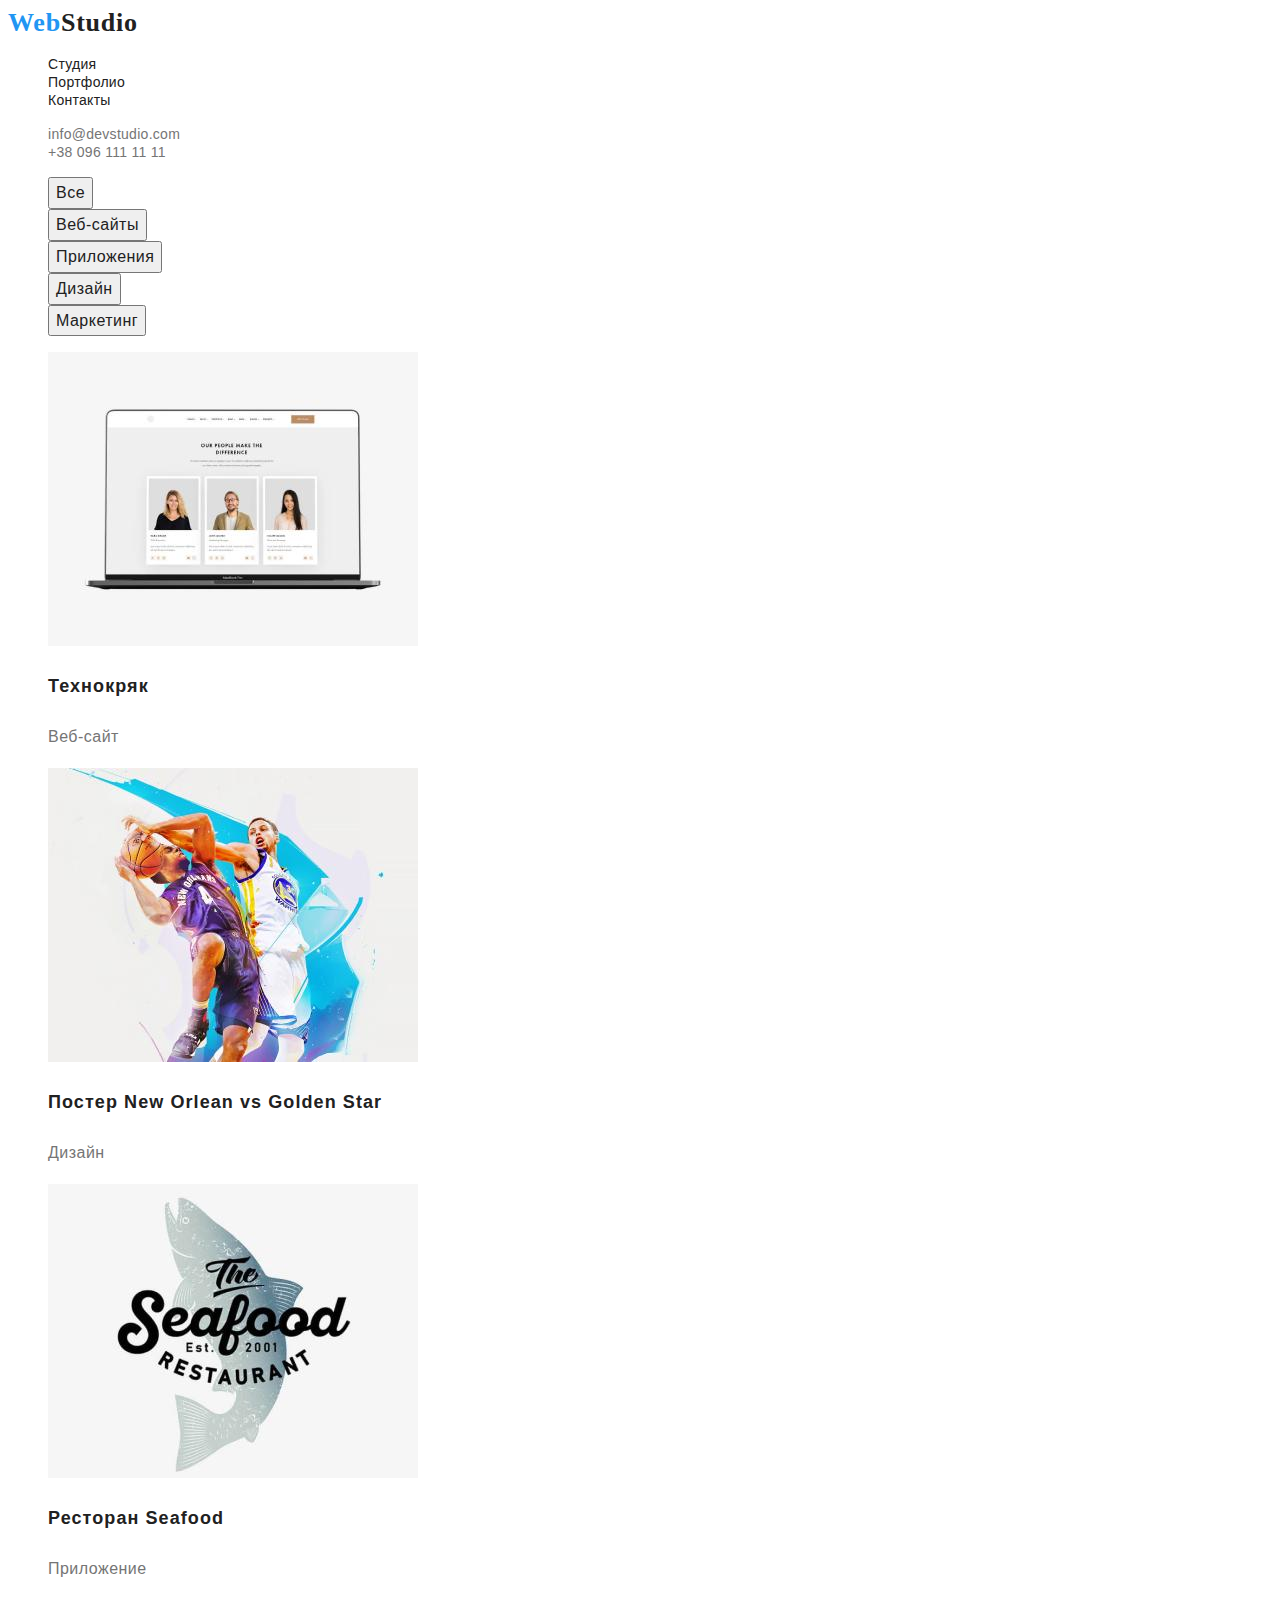
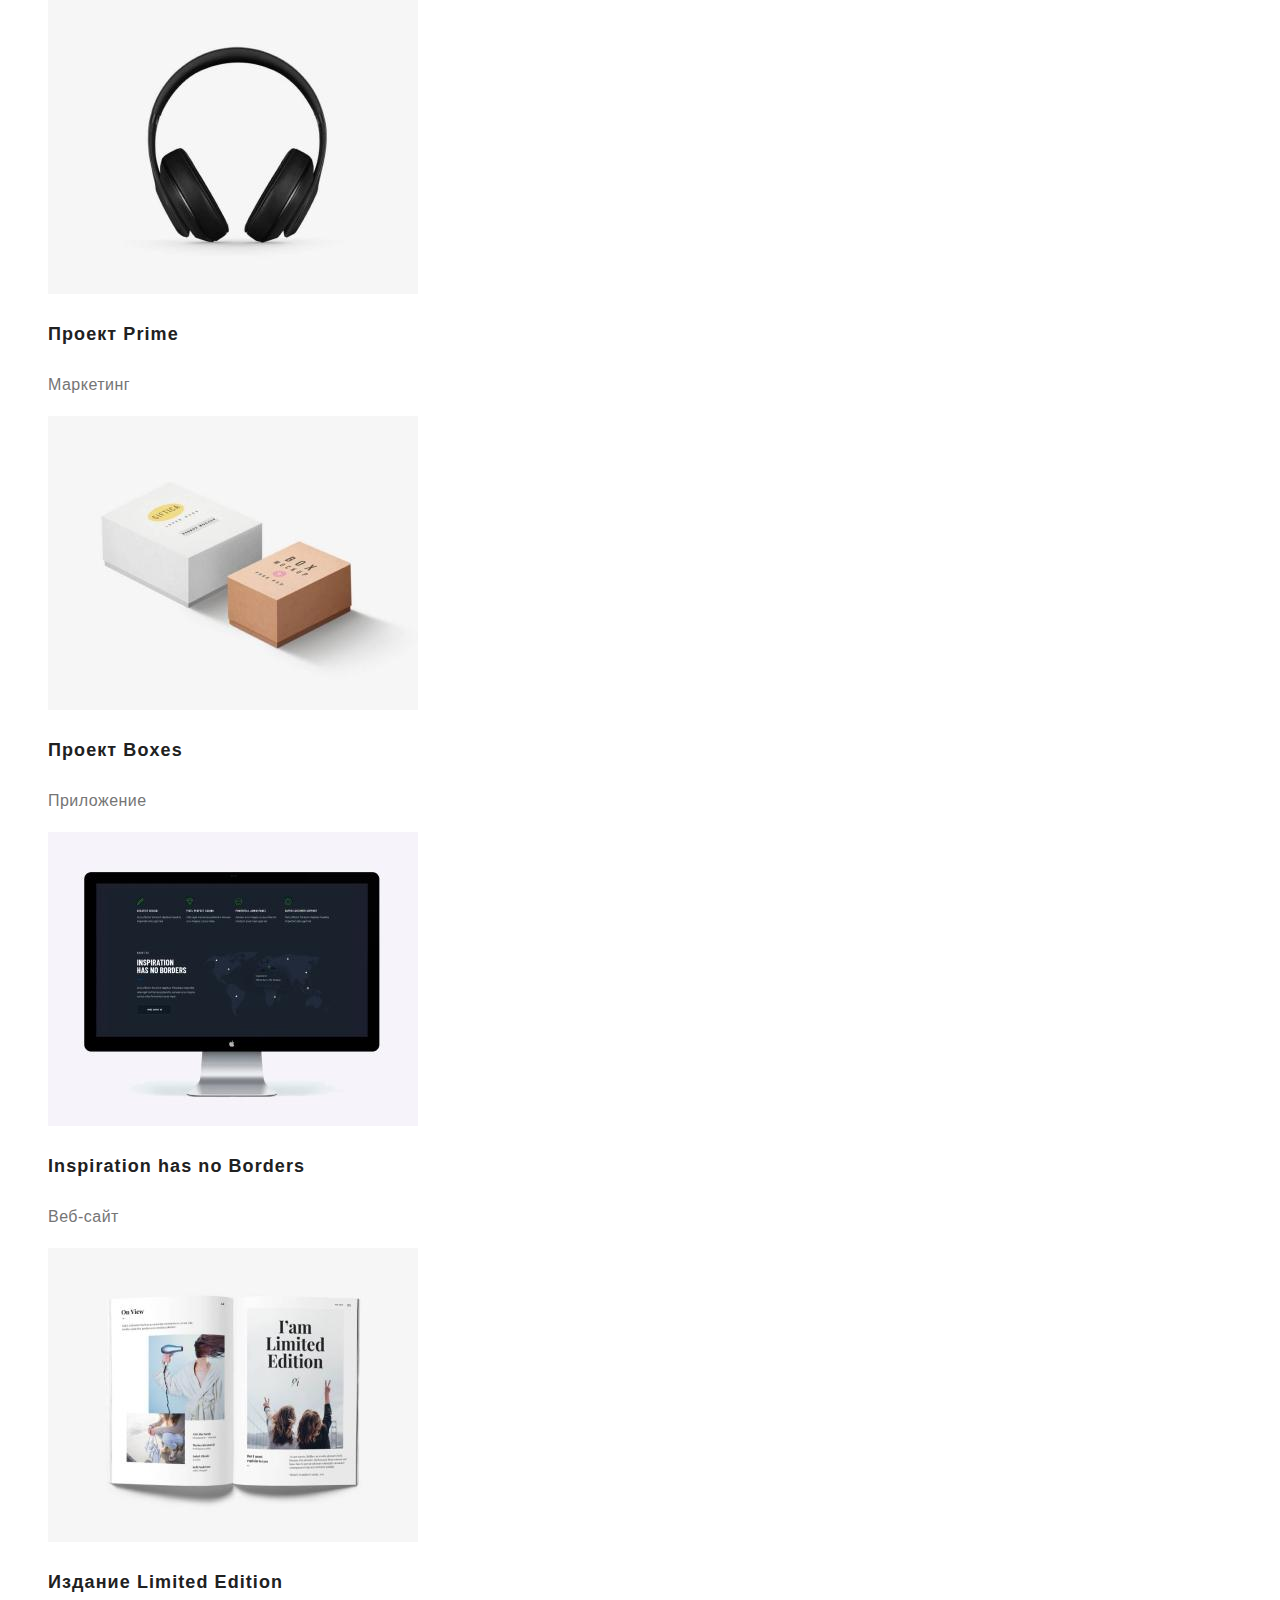
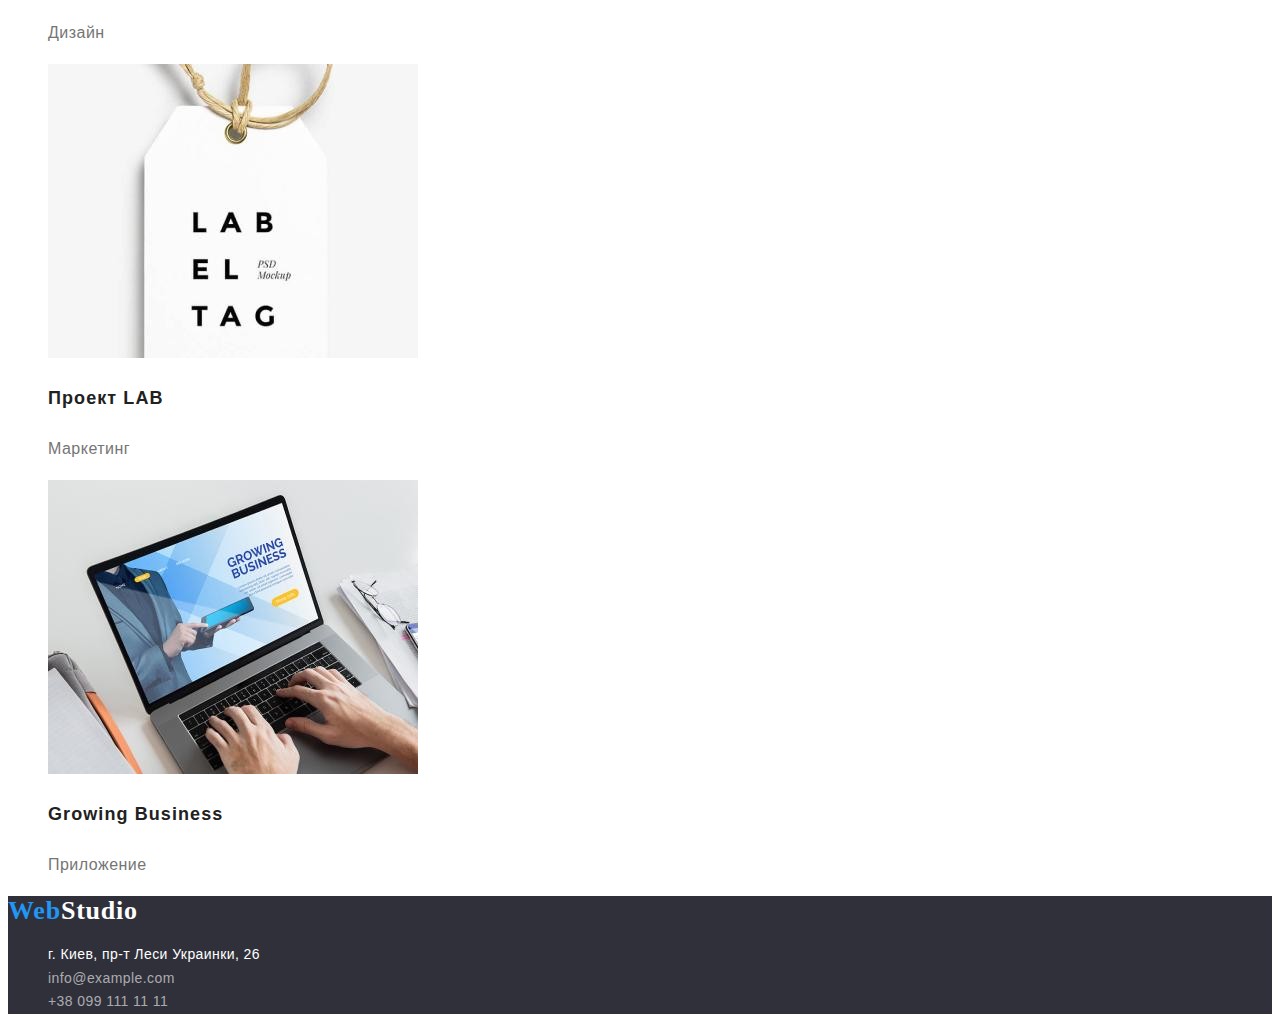
==== portfolio.html @ e7590610 "App Portfolio page" ====
<!DOCTYPE html>
<html lang="ru">
<head>
    <meta charset="UTF-8">
    <meta http-equiv="X-UA-Compatible" content="IE=edge">
    <meta name="viewport" content="width=device-width, initial-scale=1.0">
    <title>Веб студия. Портфолио</title>
    <link rel="stylesheet" href="./css/styles.css">
</head>
<body>
    <header class="header">
        <nav>
            <a class="logo-link link" href="./index.html" lang="en"><span class="logo-left">Web</span>Studio</a>
            <ul class="header-list list">
                <li class="header-item"><a class="header-link link" href="./index.html">Студия</a></li>
                <li class="header-item"><a class="header-link link" href="./portfolio.html">Портфолио</a></li>
                <li class="header-item"><a class="header-link link" href="">Контакты</a></li>
            </ul>
            <ul class="header-list list">
                <li class="header-item"><a class="header-link link header-address" href="mailto:info@devstudio.com">info@devstudio.com</a></li>
                <li class="header-item"><a class="header-link link header-address" href="tel:+380961111111">+38 096 111 11 11</a></li>
            </ul>
        </nav>
    </header>
    <main>      
        <section class="projects">
            <h2 class="visually-hidden">Наши проекты</h2>
            <ul class="projects-filter-list list">
                <li class="projects-filter-item"><button class="projects-filter-btn" type="button">Все</button></li>
                <li class="projects-filter-item"><button class="projects-filter-btn" type="button">Веб-сайты</button></li>
                <li class="projects-filter-item"><button class="projects-filter-btn" type="button">Приложения</button></li>
                <li class="projects-filter-item"><button class="projects-filter-btn" type="button">Дизайн</button></li>
                <li class="projects-filter-item"><button class="projects-filter-btn" type="button">Маркетинг</button></li>
            </ul>
            <ul class="projects-list list">
                <li class="projects-item">
                    <img src="./images/projects-01.jpg" alt="Технокряк" width="370">
                    <h3 class="projects-item-title">Технокряк</h3>
                    <p class="projects-item-content">Веб-сайт</p>
                </li>
                <li class="projects-item">
                    <img src="./images/projects-02.jpg" alt="Постер New Orlean vs Golden Star">
                    <h3 class="projects-item-title">Постер New Orlean vs Golden Star</h3>
                    <p class="projects-item-content">Дизайн</p>
                </li>
                <li class="projects-item">
                    <img src="./images/projects-03.jpg" alt="Ресторан Seafood" width="370">
                    <h3 class="projects-item-title">Ресторан Seafood</h3>
                    <p class="projects-item-content">Приложение</p>
                </li>
                <li class="projects-item">
                    <img src="./images/projects-04.jpg" alt="Проект Prime" width="370">
                    <h3 class="projects-item-title">Проект Prime</h3>
                    <p class="projects-item-content">Маркетинг</p>
                </li>
                <li class="projects-item">
                    <img src="./images/projects-05.jpg" alt="Проект Boxes" width="370">
                    <h3 class="projects-item-title">Проект Boxes</h3>
                    <p class="projects-item-content">Приложение</p>
                </li>
                <li class="projects-item">
                    <img src="./images/projects-06.jpg" alt="Inspiration has no Borders" width="370">
                    <h3 class="projects-item-title">Inspiration has no Borders</h3>
                    <p class="projects-item-content">Веб-сайт</p>
                </li>
                <li class="projects-item">
                    <img src="./images/projects-07.jpg" alt="Издание Limited Edition" width="370">
                    <h3 class="projects-item-title">Издание Limited Edition</h3>
                    <p class="projects-item-content">Дизайн</p>
                </li>
                <li class="projects-item">
                    <img src="./images/projects-08.jpg" alt="Проект LAB" width="370">
                    <h3 class="projects-item-title">Проект LAB</h3>
                    <p class="projects-item-content">Маркетинг</p>
                </li>
                <li class="projects-item">
                    <img src="./images/projects-09.jpg" alt="Growing Business" width="370">
                    <h3 class="projects-item-title">Growing Business</h3>
                    <p class="projects-item-content">Приложение</p>
                </li>
            </ul>    
        </section>
    </main>
    <footer class="footer">
        <a class="footer-logo link" href="" lang="en"><span class="footer-logo-left">Web</span>Studio</a>
        <address class="footer-contacts">
            <ul class="footer-list list">
                <li class="footer-item"><a class="footer-link link" href="https://goo.gl/maps/M67AdTq7nE6yMvPk6" target="_blank" rel="noopener noreferrer">г. Киев, пр-т Леси Украинки, 26</a></li>
                <li class="footer-item"><a class="footer-link link footer-contact" href="mailto:info@example.com">info@example.com</a></li>
                <li class="footer-item"><a class="footer-link link footer-contact" href="tel:+380991111111">+38 099 111 11 11</a></li>
            </ul>
        </address>
    </footer>
</body>
</html>
---- css/styles.css ----
/* -------------------GLOBAL------------------- */

:root {
    --accent-color: #2196F3;
    --header-text-color: #212121;
    --header-contacts-color: #757575;
    --first-header-color: #FFFFFF;
    --second-header-color: #212121;
    --third-header-color: #212121;
    --first-content-color: #757575;
    --second-content-color: #FFFFFF;
    --third-content-color: rgba(255, 255, 255, 0.6);
    --first-block-color: #2F303A;
    --second-block-color: #F5F4FA;
}
body {
    font-family: "Roboto", sans-serif;
    font-style: normal;
}

.link {
    text-decoration: none;
}

.list {
    list-style-type: none;
}

/* -------------------HEADER------------------- */

.logo-link {
    font-family: Raleway;    
    font-weight: 700;
    font-size: 26px;
    line-height: 1.19;
    letter-spacing: 0.03em;
    color: var(--header-text-color);
}

.logo-left {
    color: var(--accent-color);
}

.header-link {
    font-weight: 500;
    font-size: 14px;
    line-height: 1.14;
    letter-spacing: 0.02em;
    color: var(--header-text-color);
}

.header-link:hover {
    color: var(--accent-color);
}

.header-address {
    color: var(--header-contacts-color);
}

/* -------------------HERO------------------- */

.hero {
    background-color: var(--first-block-color);
}

.hero-title {    
    font-weight: 700;
    font-size: 44px;
    line-height: 1.36;
    text-align: center;
    letter-spacing: 0.06em;
    text-transform: uppercase;
    color: var(--first-header-color);
}

.hero-btn { 
    font-style: inherit;   
    font-weight: 700;
    font-size: 16px;
    line-height: 1.87;
    display: flex;
    align-items: center;
    text-align: center;
    letter-spacing: 0.06em;
    color: var(--first-header-color);
}

/* -------------------REASONS------------------- */

.visually-hidden {
    position: absolute;
    white-space: nowrap;
    width: 1px;
    height: 1px;
    overflow: hidden;
    border: 0;
    padding: 0;
    clip: rect(0 0 0 0);
    clip-path: inset(50%);
    margin: -1px;
  }

  .reason-title {
    font-weight: 700;
    font-size: 14px;
    line-height: 1.14;
    letter-spacing: 0.03em;
    text-transform: uppercase;
    color: var(--second-header-color);
  }

  .reason-content {
    font-size: 14px;
    line-height: 1.71;
    letter-spacing: 0.03em;
    color: var(--first-content-color);
  }

 /* -------------------WORKS------------------- */ 

 .works-title {
    font-weight: 700;
    font-size: 36px;
    line-height: 1.17;
    text-align: center;
    letter-spacing: 0.03em;
    color: var(--second-header-color);
 }

 /* -------------------TEAM------------------- */ 

 .team {
     background-color: var(--second-block-color);
 }

 .team-title {
    font-weight: 700;
    font-size: 36px;
    line-height: 1.17;
    text-align: center;
    letter-spacing: 0.03em;
    color: var(--second-header-color);   
 }

 .team-person-name {
    font-weight: 500;
    font-size: 16px;
    line-height: 1.19;
    text-align: center;
    letter-spacing: 0.03em;
    color: var(--second-header-color);
 }

.team-person-position {
    font-size: 16px;
    line-height: 1.19;
    text-align: center;
    letter-spacing: 0.03em;
    color: var(--first-content-color);
} 

/* -------------------FOOTER------------------- */ 

.footer {
    background-color: var(--first-block-color);
}

.footer-logo {
    font-family: Raleway;
    font-weight: 700;
    font-size: 26px;
    line-height: 1.19;
    letter-spacing: 0.03em;
    color: var(--first-header-color);
}

.footer-logo-left {
    color: var(--accent-color);
}

.footer-contacts {
    font-style: inherit;
}

.footer-link {
    font-size: 14px;
    line-height: 1.71;
    letter-spacing: 0.03em;
    color: var(--second-content-color);
}

.footer-contact {
    color: rgba(255, 255, 255, 0.6);
}

/* ==========page PORTFOLIO========== */

/* -------------------PROJECTS------------------- */ 

.projects-filter-btn {
    font-weight: 500;
    font-size: 16px;
    line-height: 1.62;
    letter-spacing: 0.03em;
    color: var(--second-header-color);
}

.projects-filter-btn:active {
    color: var(--first-header-color);
    background-color: var(--accent-color);
}

.projects-filter-btn:hover {
    color: var(--first-header-color);
    background-color: var(--accent-color);
}

.projects-item-title {
    font-weight: 700;
    font-size: 18px;
    line-height: 2.0;
    letter-spacing: 0.06em;
    color: var(--second-header-color);
}

.projects-item-content {
    font-size: 16px;
    line-height: 1.87;
    letter-spacing: 0.03em;
    color: var(--first-content-color);
}
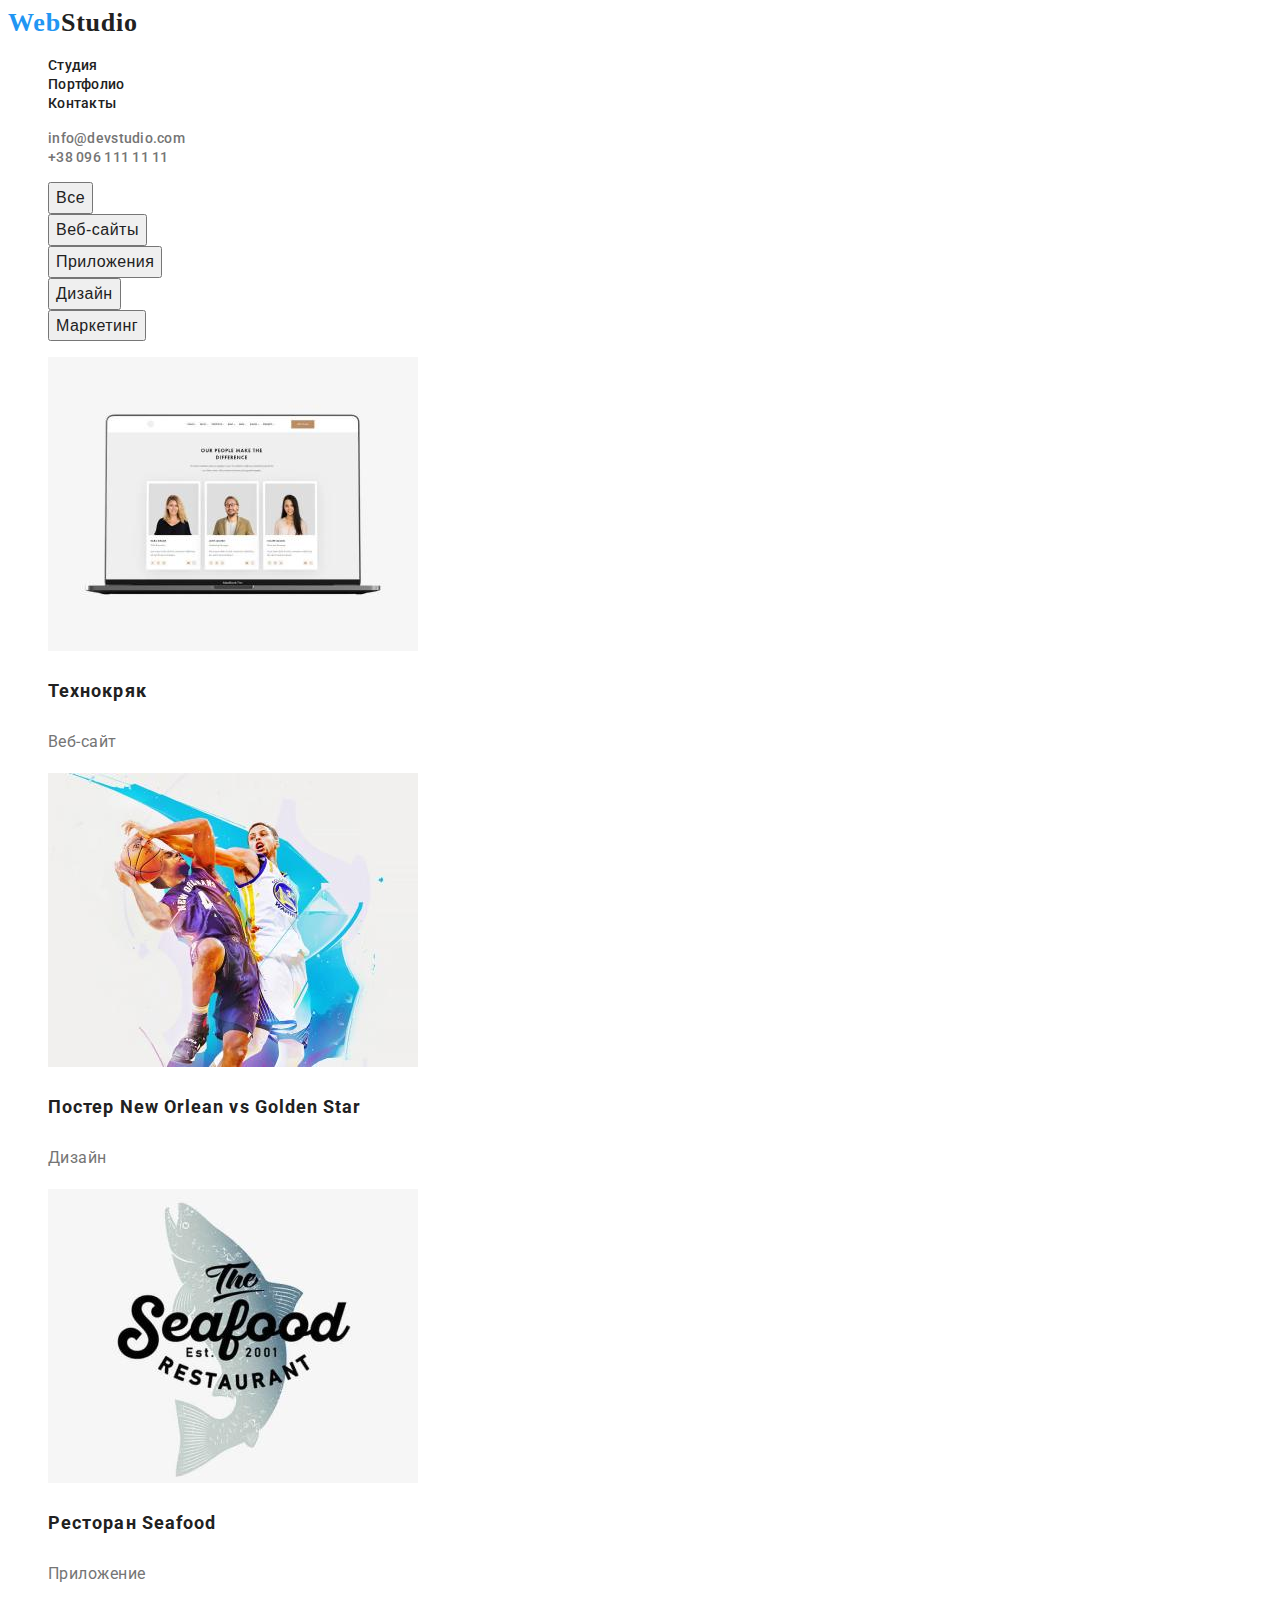
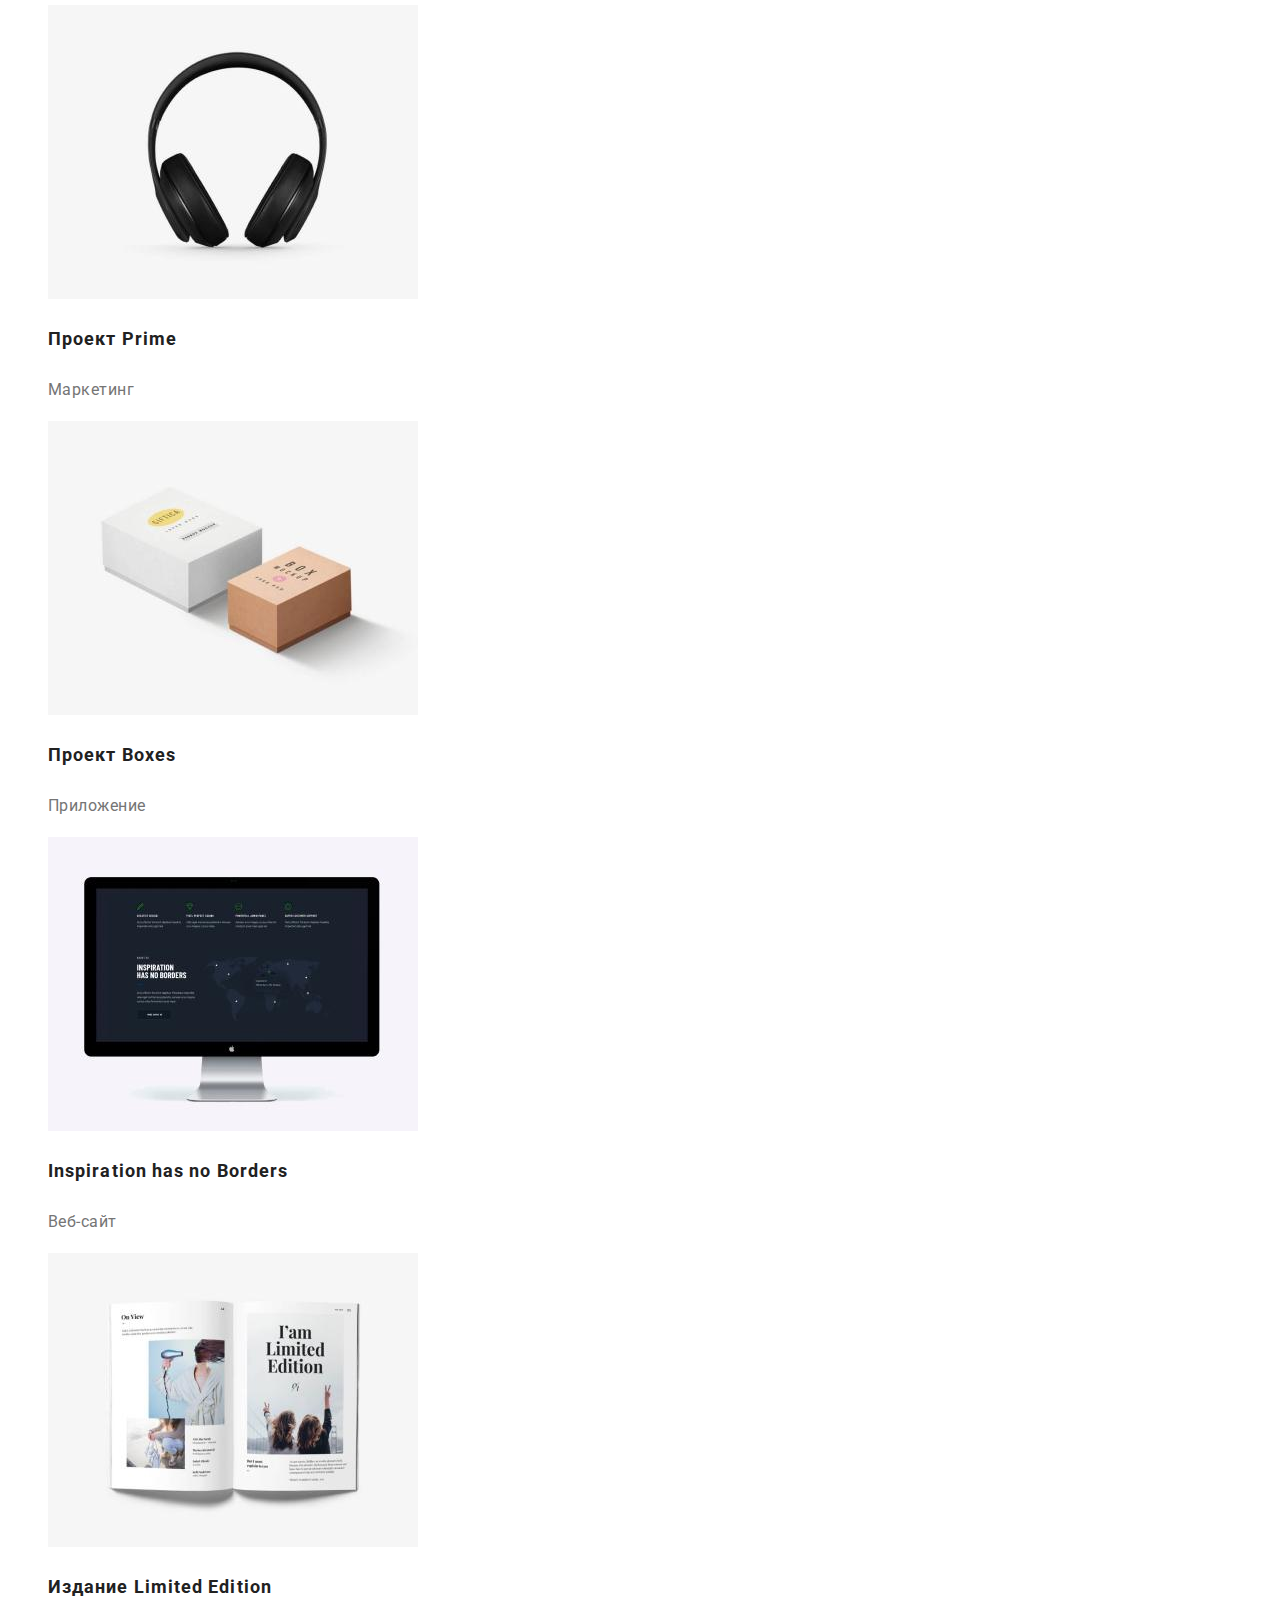
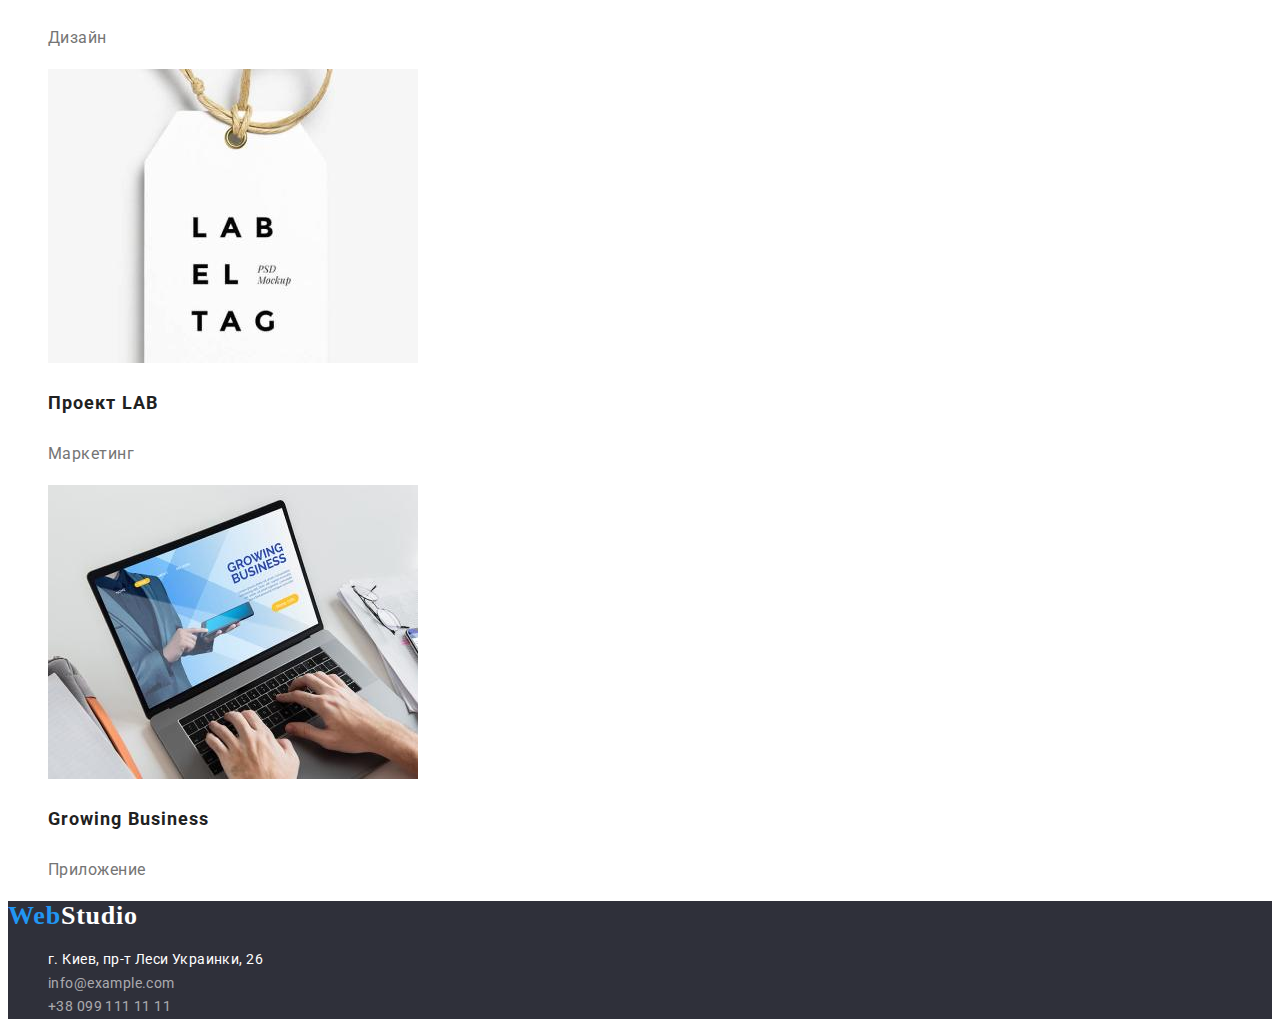
==== commit 46112d4e: "Add fonts to Portfolio" ====
--- a/portfolio.html
+++ b/portfolio.html
@@ -5,6 +5,10 @@
     <meta http-equiv="X-UA-Compatible" content="IE=edge">
     <meta name="viewport" content="width=device-width, initial-scale=1.0">
     <title>Веб студия. Портфолио</title>
+    <link rel="preconnect" href="https://fonts.googleapis.com">
+    <link rel="preconnect" href="https://fonts.gstatic.com" crossorigin>
+    <link href="https://fonts.googleapis.com/css2?family=Roboto:wght@400;500;700&display=swap" rel="stylesheet">
+    <link rel="stylesheet" href="./css/styles.css">
     <link rel="stylesheet" href="./css/styles.css">
 </head>
 <body>
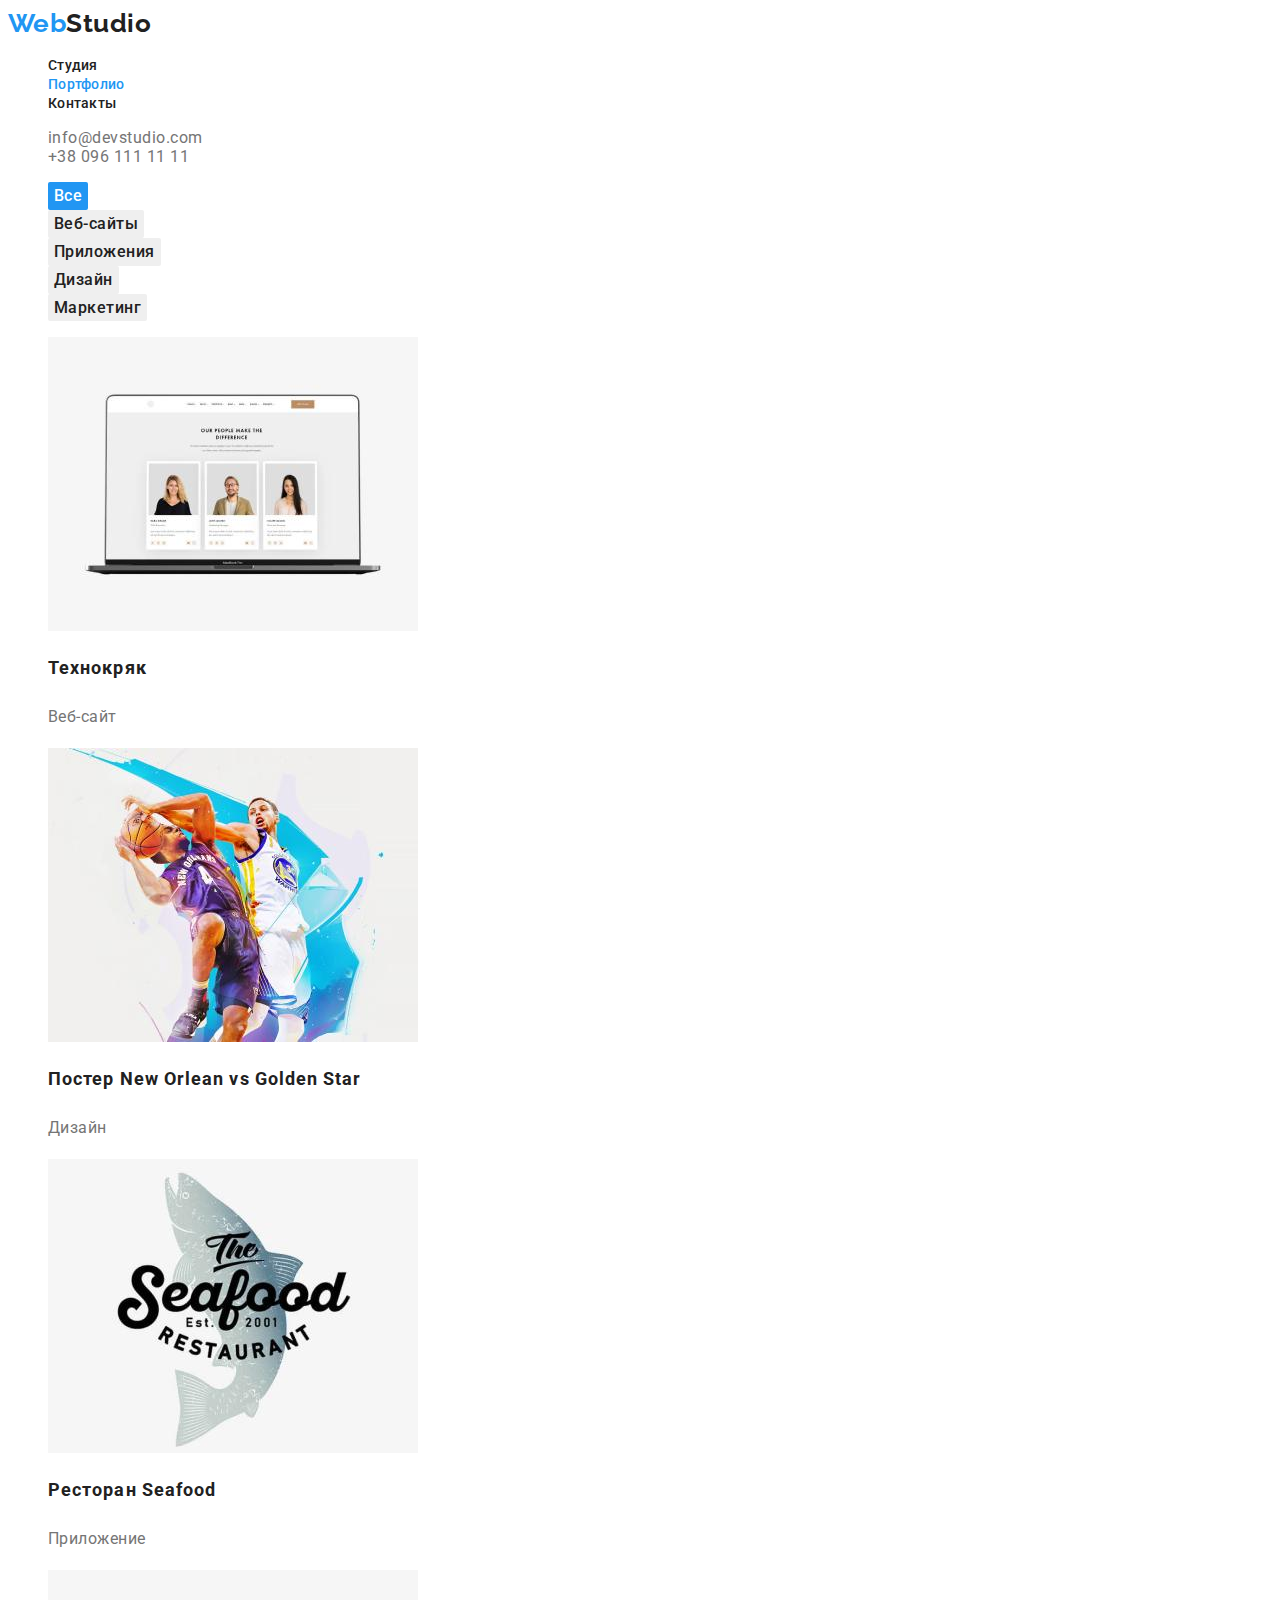
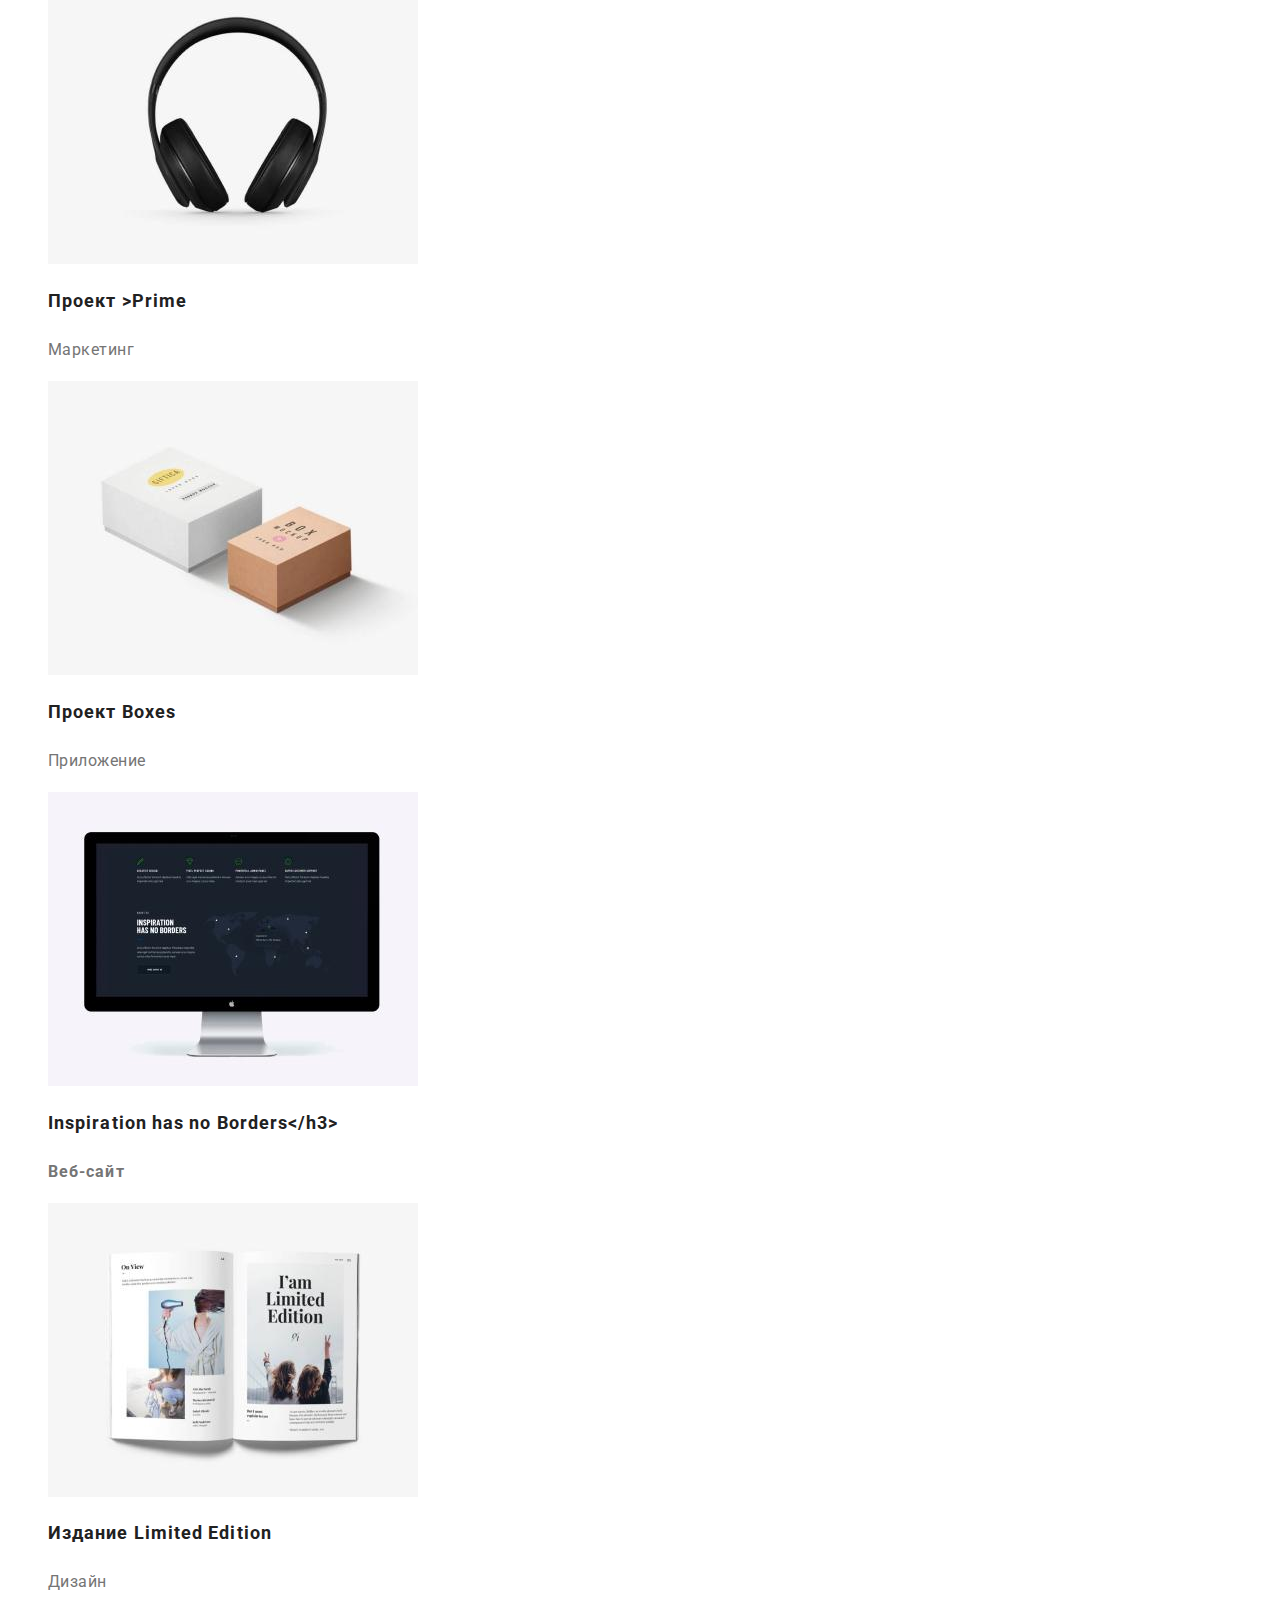
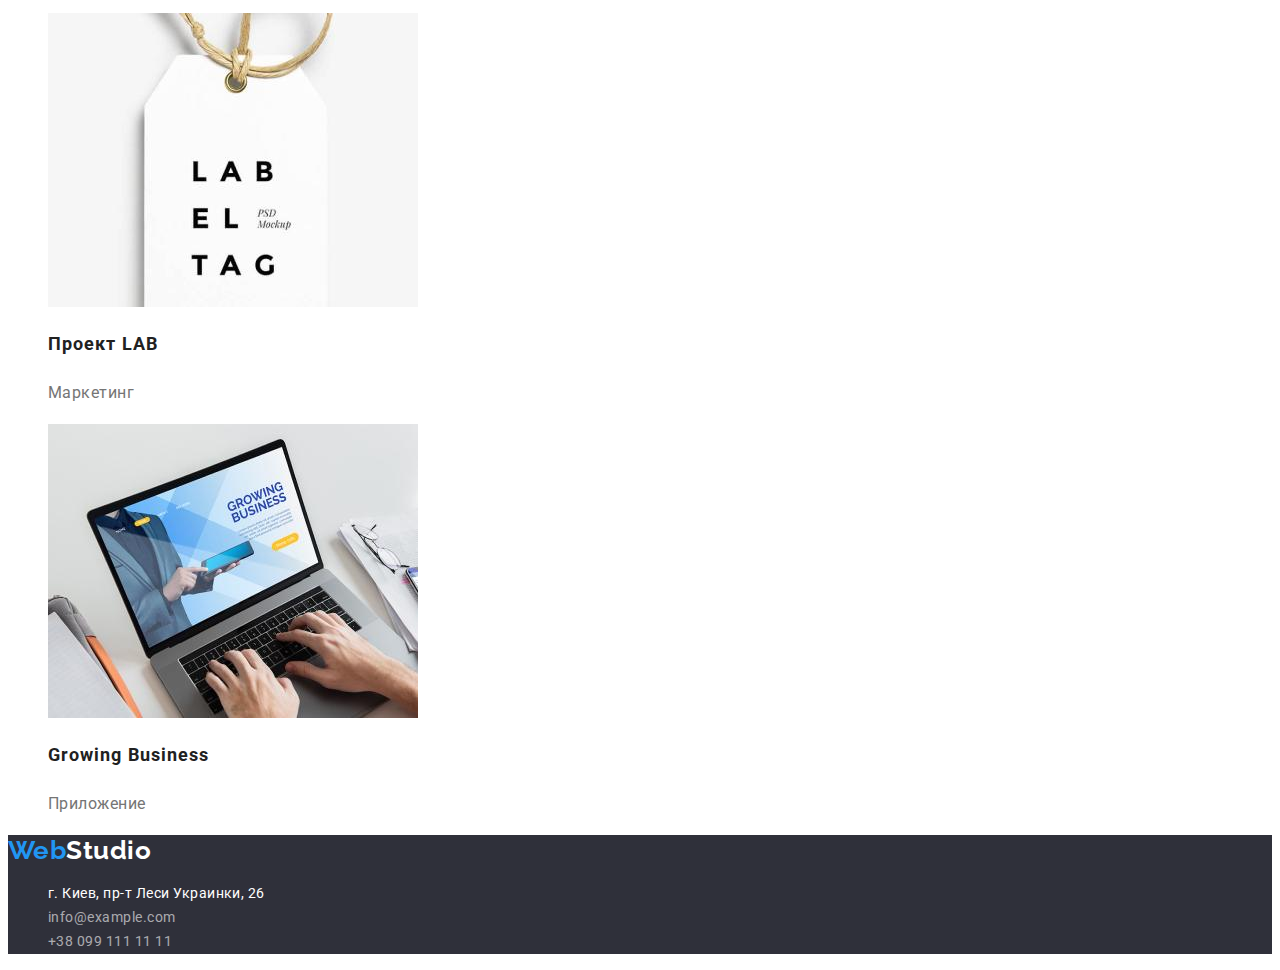
==== commit 264a7538: "Fix errors" ====
--- a/portfolio.html
+++ b/portfolio.html
@@ -7,30 +7,29 @@
     <title>Веб студия. Портфолио</title>
     <link rel="preconnect" href="https://fonts.googleapis.com">
     <link rel="preconnect" href="https://fonts.gstatic.com" crossorigin>
-    <link href="https://fonts.googleapis.com/css2?family=Roboto:wght@400;500;700&display=swap" rel="stylesheet">
-    <link rel="stylesheet" href="./css/styles.css">
+    <link href="https://fonts.googleapis.com/css2?family=Raleway:wght@700&family=Roboto:wght@400;500;700&display=swap" rel="stylesheet">
     <link rel="stylesheet" href="./css/styles.css">
 </head>
 <body>
-    <header class="header">
+    <header class="nav">
         <nav>
-            <a class="logo-link link" href="./index.html" lang="en"><span class="logo-left">Web</span>Studio</a>
-            <ul class="header-list list">
-                <li class="header-item"><a class="header-link link" href="./index.html">Студия</a></li>
-                <li class="header-item"><a class="header-link link" href="./portfolio.html">Портфолио</a></li>
-                <li class="header-item"><a class="header-link link" href="">Контакты</a></li>
+            <a class="logo-link link" href="./index.html" lang="en">Web<span class="logo-right-header">Studio</span></a>
+            <ul class="nav-list list">
+                <li class="nav-item"><a class="nav-link link" href="./index.html">Студия</a></li>
+                <li class="nav-item"><a class="nav-link link current" href="./portfolio.html">Портфолио</a></li>
+                <li class="nav-item"><a class="nav-link link" href="">Контакты</a></li>
             </ul>
-            <ul class="header-list list">
-                <li class="header-item"><a class="header-link link header-address" href="mailto:info@devstudio.com">info@devstudio.com</a></li>
-                <li class="header-item"><a class="header-link link header-address" href="tel:+380961111111">+38 096 111 11 11</a></li>
+            <ul class="contacts-list list">
+                <li class="contacts-item"><a class="contacts-link link" href="mailto:info@devstudio.com">info@devstudio.com</a></li>
+                <li class="contacts-item"><a class="contacts-link link" href="tel:+380961111111">+38 096 111 11 11</a></li>
             </ul>
         </nav>
     </header>
     <main>      
         <section class="projects">
-            <h2 class="visually-hidden">Наши проекты</h2>
+            <h1 class="visually-hidden">Наши проекты</h2>
             <ul class="projects-filter-list list">
-                <li class="projects-filter-item"><button class="projects-filter-btn" type="button">Все</button></li>
+                <li class="projects-filter-item"><button class="projects-filter-btn current" type="button">Все</button></li>
                 <li class="projects-filter-item"><button class="projects-filter-btn" type="button">Веб-сайты</button></li>
                 <li class="projects-filter-item"><button class="projects-filter-btn" type="button">Приложения</button></li>
                 <li class="projects-filter-item"><button class="projects-filter-btn" type="button">Дизайн</button></li>
@@ -39,59 +38,59 @@
             <ul class="projects-list list">
                 <li class="projects-item">
                     <img src="./images/projects-01.jpg" alt="Технокряк" width="370">
-                    <h3 class="projects-item-title">Технокряк</h3>
+                    <h2 class="projects-item-title">Технокряк</h3>
                     <p class="projects-item-content">Веб-сайт</p>
                 </li>
                 <li class="projects-item">
                     <img src="./images/projects-02.jpg" alt="Постер New Orlean vs Golden Star">
-                    <h3 class="projects-item-title">Постер New Orlean vs Golden Star</h3>
+                    <h2 class="projects-item-title">Постер <span lang="en">New Orlean vs Golden Star</span></h3>
                     <p class="projects-item-content">Дизайн</p>
                 </li>
                 <li class="projects-item">
                     <img src="./images/projects-03.jpg" alt="Ресторан Seafood" width="370">
-                    <h3 class="projects-item-title">Ресторан Seafood</h3>
+                    <h2 class="projects-item-title">Ресторан <span lang="en">Seafood</span></h3>
                     <p class="projects-item-content">Приложение</p>
                 </li>
                 <li class="projects-item">
                     <img src="./images/projects-04.jpg" alt="Проект Prime" width="370">
-                    <h3 class="projects-item-title">Проект Prime</h3>
+                    <h2 class="projects-item-title">Проект <span lang="en">>Prime</span></h3>
                     <p class="projects-item-content">Маркетинг</p>
                 </li>
                 <li class="projects-item">
                     <img src="./images/projects-05.jpg" alt="Проект Boxes" width="370">
-                    <h3 class="projects-item-title">Проект Boxes</h3>
+                    <h2 class="projects-item-title">Проект <span lang="en">Boxes</span></h3>
                     <p class="projects-item-content">Приложение</p>
                 </li>
                 <li class="projects-item">
                     <img src="./images/projects-06.jpg" alt="Inspiration has no Borders" width="370">
-                    <h3 class="projects-item-title">Inspiration has no Borders</h3>
+                    <h2 class="projects-item-title"><span lang="en">Inspiration has no Borders<</span>/h3>
                     <p class="projects-item-content">Веб-сайт</p>
                 </li>
                 <li class="projects-item">
                     <img src="./images/projects-07.jpg" alt="Издание Limited Edition" width="370">
-                    <h3 class="projects-item-title">Издание Limited Edition</h3>
+                    <h2 class="projects-item-title">Издание <span lang="en">Limited Edition</span></h3>
                     <p class="projects-item-content">Дизайн</p>
                 </li>
                 <li class="projects-item">
                     <img src="./images/projects-08.jpg" alt="Проект LAB" width="370">
-                    <h3 class="projects-item-title">Проект LAB</h3>
+                    <h2 class="projects-item-title">Проект <span lang="en">LAB</span></h3>
                     <p class="projects-item-content">Маркетинг</p>
                 </li>
                 <li class="projects-item">
                     <img src="./images/projects-09.jpg" alt="Growing Business" width="370">
-                    <h3 class="projects-item-title">Growing Business</h3>
+                    <h2 class="projects-item-title"><span lang="en">Growing Business</span></h3>
                     <p class="projects-item-content">Приложение</p>
                 </li>
             </ul>    
         </section>
     </main>
     <footer class="footer">
-        <a class="footer-logo link" href="" lang="en"><span class="footer-logo-left">Web</span>Studio</a>
+        <a class="footer-logo link" href="" lang="en">Web<span class="logo-right-footer">Studio</span></a>
         <address class="footer-contacts">
             <ul class="footer-list list">
-                <li class="footer-item"><a class="footer-link link" href="https://goo.gl/maps/M67AdTq7nE6yMvPk6" target="_blank" rel="noopener noreferrer">г. Киев, пр-т Леси Украинки, 26</a></li>
-                <li class="footer-item"><a class="footer-link link footer-contact" href="mailto:info@example.com">info@example.com</a></li>
-                <li class="footer-item"><a class="footer-link link footer-contact" href="tel:+380991111111">+38 099 111 11 11</a></li>
+                <li class="footer-item"><a class="footer-address link" href="https://goo.gl/maps/M67AdTq7nE6yMvPk6" target="_blank" rel="noopener noreferrer">г. Киев, пр-т Леси Украинки, 26</a></li>
+                <li class="footer-item"><a class="footer-contact link" href="mailto:info@example.com">info@example.com</a></li>
+                <li class="footer-item"><a class="footer-contact link" href="tel:+380991111111">+38 099 111 11 11</a></li>
             </ul>
         </address>
     </footer>
--- a/css/styles.css
+++ b/css/styles.css
@@ -1,21 +1,29 @@
 /* -------------------GLOBAL------------------- */
 
 :root {
+    /* Text colors */
     --accent-color: #2196F3;
-    --header-text-color: #212121;
-    --header-contacts-color: #757575;
-    --first-header-color: #FFFFFF;
-    --second-header-color: #212121;
-    --third-header-color: #212121;
-    --first-content-color: #757575;
-    --second-content-color: #FFFFFF;
-    --third-content-color: rgba(255, 255, 255, 0.6);
+    --main-text-color: #212121;
+    --second-text-color: #757575;
+    --third-text-color: #FFFFFF;
+    --fourth-text-color: rgba(255, 255, 255, 0.6);
+
+    /* Block colors */
     --first-block-color: #2F303A;
     --second-block-color: #F5F4FA;
+    --third-block-color: #FFFFFF;
 }
 body {
     font-family: "Roboto", sans-serif;
-    font-style: normal;
+    flood-color: var(--main-text-color);
+    background: var(--third-block-color);
+    letter-spacing: 0.03em;
+}
+
+button {
+    border: none;
+    border-radius: 2px;
+    cursor: pointer;
 }
 
 .link {
@@ -29,32 +37,38 @@
 /* -------------------HEADER------------------- */
 
 .logo-link {
-    font-family: Raleway;    
+    font-family: Raleway, sans-serif;    
     font-weight: 700;
     font-size: 26px;
     line-height: 1.19;
-    letter-spacing: 0.03em;
-    color: var(--header-text-color);
-}
-
-.logo-left {
-    color: var(--accent-color);
-}
-
-.header-link {
+    color: var(--accent-color);
+}
+
+.logo-right-header {
+    color: var(--main-text-color);
+}
+
+.nav-link {
     font-weight: 500;
     font-size: 14px;
     line-height: 1.14;
     letter-spacing: 0.02em;
-    color: var(--header-text-color);
-}
-
-.header-link:hover {
-    color: var(--accent-color);
-}
-
-.header-address {
-    color: var(--header-contacts-color);
+    color: var(--main-text-color);
+}
+
+.nav-link.current {
+    color: var(--accent-color);
+}
+
+.nav-link:hover,
+.nav-link:focus,
+.contacts-link:hover,
+.contacts-link:focus {
+    color: var(--accent-color);
+}
+
+.contacts-link {
+    color: var(--second-text-color);
 }
 
 /* -------------------HERO------------------- */
@@ -70,11 +84,11 @@
     text-align: center;
     letter-spacing: 0.06em;
     text-transform: uppercase;
-    color: var(--first-header-color);
+    color: var(--third-text-color);
 }
 
 .hero-btn { 
-    font-style: inherit;   
+    font-family: inherit;   
     font-weight: 700;
     font-size: 16px;
     line-height: 1.87;
@@ -82,7 +96,8 @@
     align-items: center;
     text-align: center;
     letter-spacing: 0.06em;
-    color: var(--first-header-color);
+    background-color: var(--accent-color);
+    color: var(--third-text-color);
 }
 
 /* -------------------REASONS------------------- */
@@ -104,16 +119,14 @@
     font-weight: 700;
     font-size: 14px;
     line-height: 1.14;
-    letter-spacing: 0.03em;
     text-transform: uppercase;
-    color: var(--second-header-color);
+    color: var(--main-text-color);
   }
 
   .reason-content {
     font-size: 14px;
     line-height: 1.71;
-    letter-spacing: 0.03em;
-    color: var(--first-content-color);
+    color: var(--second-text-color);
   }
 
  /* -------------------WORKS------------------- */ 
@@ -123,8 +136,7 @@
     font-size: 36px;
     line-height: 1.17;
     text-align: center;
-    letter-spacing: 0.03em;
-    color: var(--second-header-color);
+    color: var(--main-text-color);
  }
 
  /* -------------------TEAM------------------- */ 
@@ -133,13 +145,16 @@
      background-color: var(--second-block-color);
  }
 
+ .team-item {
+    background-color: var(--third-block-color);
+ }
+
  .team-title {
     font-weight: 700;
     font-size: 36px;
     line-height: 1.17;
     text-align: center;
-    letter-spacing: 0.03em;
-    color: var(--second-header-color);   
+    color: var(--main-text-color);   
  }
 
  .team-person-name {
@@ -147,16 +162,14 @@
     font-size: 16px;
     line-height: 1.19;
     text-align: center;
-    letter-spacing: 0.03em;
-    color: var(--second-header-color);
+    color: var(--main-text-color);
  }
 
 .team-person-position {
     font-size: 16px;
     line-height: 1.19;
     text-align: center;
-    letter-spacing: 0.03em;
-    color: var(--first-content-color);
+    color: var(--second-text-color);
 } 
 
 /* -------------------FOOTER------------------- */ 
@@ -170,48 +183,60 @@
     font-weight: 700;
     font-size: 26px;
     line-height: 1.19;
-    letter-spacing: 0.03em;
-    color: var(--first-header-color);
-}
-
-.footer-logo-left {
-    color: var(--accent-color);
+    color: var(--accent-color);
+}
+
+.logo-right-footer {    
+    color: var(--third-text-color);
 }
 
 .footer-contacts {
     font-style: inherit;
 }
 
-.footer-link {
+.footer-address {
     font-size: 14px;
     line-height: 1.71;
-    letter-spacing: 0.03em;
-    color: var(--second-content-color);
+    color: var(--third-text-color);
 }
 
 .footer-contact {
-    color: rgba(255, 255, 255, 0.6);
-}
+    font-size: 14px;
+    line-height: 1.71;
+    color: var(--fourth-text-color);
+}
+
+.footer-address:hover,
+.footer-address:focus,
+.footer-contact:hover,
+.footer-contact:focus {
+    color: var(--accent-color);    
+}
+
 
 /* ==========page PORTFOLIO========== */
 
 /* -------------------PROJECTS------------------- */ 
 
 .projects-filter-btn {
+    font-family: inherit;
     font-weight: 500;
     font-size: 16px;
     line-height: 1.62;
     letter-spacing: 0.03em;
-    color: var(--second-header-color);
-}
-
-.projects-filter-btn:active {
-    color: var(--first-header-color);
+    color: var(--main-text-color);
+}
+
+/* ВОПРОС: Не совсем понимаю, стоит ли это объеденить с нижним блоком,
+    или так, как это немного другое - оставить отдельным блоком?  */
+.projects-filter-btn.current {
+    color: var(--third-text-color);
     background-color: var(--accent-color);
 }
 
-.projects-filter-btn:hover {
-    color: var(--first-header-color);
+.projects-filter-btn:hover,
+.projects-filter-btn:focus {
+    color: var(--third-text-color);
     background-color: var(--accent-color);
 }
 
@@ -220,12 +245,11 @@
     font-size: 18px;
     line-height: 2.0;
     letter-spacing: 0.06em;
-    color: var(--second-header-color);
+    color: var(--main-text-color);
 }
 
 .projects-item-content {
     font-size: 16px;
     line-height: 1.87;
-    letter-spacing: 0.03em;
-    color: var(--first-content-color);
+    color: var(--second-text-color);
 }